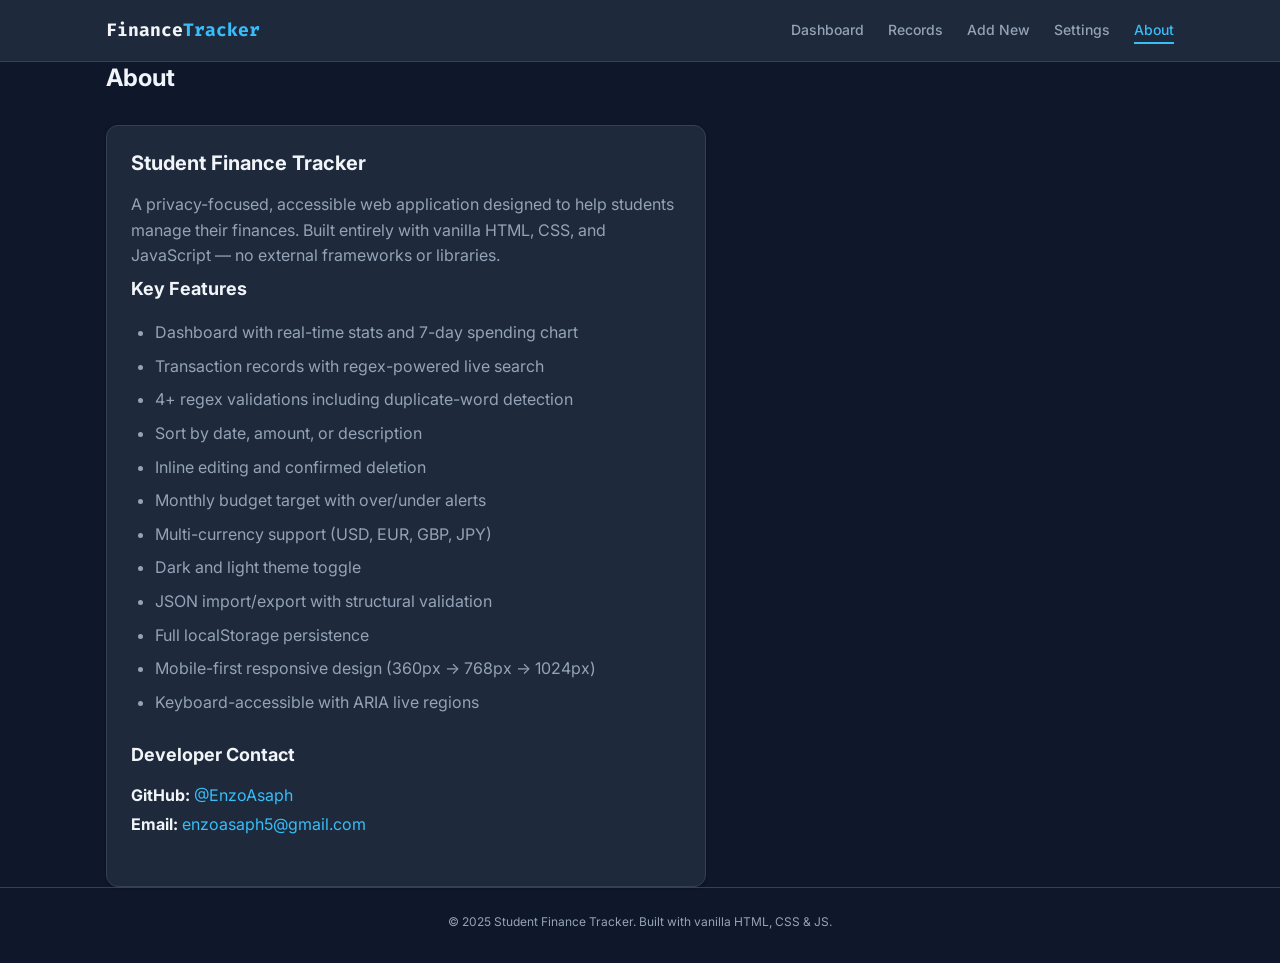
==== about.html @ 5e127b61 "feat: Add About page with purpose and developer contact" ====
<!DOCTYPE html>
<html lang="en">
<head>
  <meta charset="UTF-8">
  <meta name="viewport" content="width=device-width, initial-scale=1.0">
  <meta name="description" content="Student Finance Tracker - About">
  <title>About | Student Finance Tracker</title>
  <link rel="preconnect" href="https://fonts.googleapis.com">
  <link rel="preconnect" href="https://fonts.gstatic.com" crossorigin>
  <link href="https://fonts.googleapis.com/css2?family=Fira+Code:wght@400;500&family=Inter:wght@400;500;600;700&display=swap" rel="stylesheet">
  <link rel="stylesheet" href="styles/vars.css">
  <link rel="stylesheet" href="styles/global.css">
  <link rel="stylesheet" href="styles/layout.css">
  <link rel="stylesheet" href="styles/components.css">
</head>
<body>
  <a href="#main-content" class="skip-link">Skip to content</a>

  <header class="main-header">
    <div class="container header-content">
      <a href="index.html" class="logo">Finance<span class="accent">Tracker</span></a>
      <button class="mobile-menu-toggle" aria-label="Toggle navigation" aria-expanded="false">
        <span class="bar"></span><span class="bar"></span><span class="bar"></span>
      </button>
      <nav class="main-nav" aria-label="Main navigation">
        <ul class="nav-list">
          <li><a href="index.html" class="nav-link">Dashboard</a></li>
          <li><a href="records.html" class="nav-link">Records</a></li>
          <li><a href="addnew.html" class="nav-link">Add New</a></li>
          <li><a href="settings.html" class="nav-link">Settings</a></li>
          <li><a href="about.html" class="nav-link active">About</a></li>
        </ul>
      </nav>
    </div>
  </header>

  <main id="main-content" class="container">
    <section aria-labelledby="about-heading">
      <header class="section-header">
        <h1 id="about-heading">About</h1>
      </header>

      <div class="card" style="max-width: 600px;">
        <h2>Student Finance Tracker</h2>
        <p>
          A privacy-focused, accessible web application designed to help students
          manage their finances. Built entirely with vanilla HTML, CSS, and JavaScript
          — no external frameworks or libraries.
        </p>

        <h3>Key Features</h3>
        <ul class="about-features" style="list-style: disc; padding-left: var(--sp-lg); margin-bottom: var(--sp-lg);">
          <li>Dashboard with real-time stats and 7-day spending chart</li>
          <li>Transaction records with regex-powered live search</li>
          <li>4+ regex validations including duplicate-word detection</li>
          <li>Sort by date, amount, or description</li>
          <li>Inline editing and confirmed deletion</li>
          <li>Monthly budget target with over/under alerts</li>
          <li>Multi-currency support (USD, EUR, GBP, JPY)</li>
          <li>Dark and light theme toggle</li>
          <li>JSON import/export with structural validation</li>
          <li>Full localStorage persistence</li>
          <li>Mobile-first responsive design (360px → 768px → 1024px)</li>
          <li>Keyboard-accessible with ARIA live regions</li>
        </ul>

        <h3>Developer Contact</h3>
        <ul style="list-style: none; margin-bottom: var(--sp-lg);">
          <li style="margin-bottom: var(--sp-xs);">
            <strong>GitHub:</strong>
            <a href="https://github.com/EnzoAsaph" target="_blank" rel="noopener">@EnzoAsaph</a>
          </li>
          <li>
            <strong>Email:</strong>
            <a href="mailto:enzoasaph5@gmail.com">enzoasaph5@gmail.com</a>
          </li>
        </ul>
      </div>
    </section>
  </main>

  <footer class="main-footer">
    <div class="container">
      <p>&copy; 2025 Student Finance Tracker. Built with vanilla HTML, CSS &amp; JS.</p>
    </div>
  </footer>

  <script src="scripts/ui.js"></script>
</body>
</html>
---- styles/vars.css ----
/* =========================================
   CSS Custom Properties (Variables)
   Dark theme is the default (mobile-first)
   ========================================= */
:root {
  /* Colors - Dark Theme */
  --color-bg-deep: #0f172a;
  --color-bg-card: #1e293b;
  --color-bg-hover: #334155;
  --color-text-primary: #f1f5f9;
  --color-text-secondary: #94a3b8;
  --color-accent: #38bdf8;
  --color-accent-hover: #7dd3fc;
  --color-accent-glow: rgba(56, 189, 248, 0.15);
  --color-success: #4ade80;
  --color-danger: #f87171;
  --color-warning: #fbbf24;

  /* Typography */
  --font-base: 'Inter', system-ui, -apple-system, sans-serif;
  --font-mono: 'Fira Code', monospace;
  --fs-xs: 0.75rem;
  --fs-sm: 0.875rem;
  --fs-base: 1rem;
  --fs-lg: 1.125rem;
  --fs-xl: 1.25rem;
  --fs-2xl: 1.5rem;
  --fs-3xl: 2rem;

  /* Spacing */
  --sp-xs: 0.25rem;
  --sp-sm: 0.5rem;
  --sp-md: 1rem;
  --sp-lg: 1.5rem;
  --sp-xl: 2rem;
  --sp-2xl: 3rem;

  /* Borders & Shadows */
  --radius-sm: 4px;
  --radius-md: 8px;
  --radius-lg: 12px;
  --shadow: 0 1px 3px rgba(0, 0, 0, 0.3);
  --transition: 0.2s ease;
}

/* Light Theme Override */
[data-theme="light"] {
  --color-bg-deep: #f1f5f9;
  --color-bg-card: #ffffff;
  --color-bg-hover: #e2e8f0;
  --color-text-primary: #0f172a;
  --color-text-secondary: #64748b;
  --color-accent: #0284c7;
  --color-accent-hover: #0369a1;
  --color-accent-glow: rgba(2, 132, 199, 0.1);
  --shadow: 0 1px 3px rgba(0, 0, 0, 0.1);
}
---- styles/global.css ----
/* =========================================
   Global Reset & Base Styles
   ========================================= */

*, *::before, *::after {
  box-sizing: border-box;
  margin: 0;
  padding: 0;
}

html {
  font-size: 100%;
  scroll-behavior: smooth;
}

body {
  font-family: var(--font-base);
  background-color: var(--color-bg-deep);
  color: var(--color-text-primary);
  line-height: 1.6;
  min-height: 100vh;
  display: flex;
  flex-direction: column;
}

/* Typography */
h1, h2, h3 {
  color: var(--color-text-primary);
  line-height: 1.3;
  margin-bottom: var(--sp-md);
}

h1 { font-size: var(--fs-2xl); }
h2 { font-size: var(--fs-xl); }
h3 { font-size: var(--fs-lg); }

p {
  color: var(--color-text-secondary);
  margin-bottom: var(--sp-sm);
}

a {
  color: var(--color-accent);
  text-decoration: none;
  transition: color var(--transition);
}

a:hover {
  color: var(--color-accent-hover);
  text-decoration: underline;
}

/* Focus - Accessibility */
:focus-visible {
  outline: 2px solid var(--color-accent);
  outline-offset: 2px;
}

/* Utilities */
.container {
  width: 100%;
  max-width: 1100px;
  margin: 0 auto;
  padding: 0 var(--sp-md);
}

/* Screen-reader only (visually hidden but accessible) */
.sr-only {
  position: absolute;
  width: 1px;
  height: 1px;
  padding: 0;
  margin: -1px;
  overflow: hidden;
  clip: rect(0, 0, 0, 0);
  white-space: nowrap;
  border: 0;
}

/* Mark highlight for search results */
mark {
  background-color: var(--color-warning);
  color: #000;
  padding: 0 2px;
  border-radius: 2px;
}
---- styles/layout.css ----
/* =========================================
   Layout: Header, Nav, Footer, Responsive
   ========================================= */

/* Skip Link (a11y) */
.skip-link {
  position: absolute;
  top: -100%;
  left: var(--sp-md);
  background: var(--color-accent);
  color: #fff;
  padding: var(--sp-sm) var(--sp-md);
  border-radius: var(--radius-sm);
  z-index: 9999;
  font-weight: 600;
}

.skip-link:focus {
  top: var(--sp-sm);
}

/* Header */
.main-header {
  background-color: var(--color-bg-card);
  border-bottom: 1px solid var(--color-bg-hover);
  padding: var(--sp-md) 0;
  position: sticky;
  top: 0;
  z-index: 100;
}

.header-content {
  display: flex;
  justify-content: space-between;
  align-items: center;
}

.logo {
  font-family: var(--font-mono);
  font-weight: 700;
  font-size: var(--fs-lg);
  color: var(--color-text-primary);
  text-decoration: none;
}

.logo:hover { text-decoration: none; }

.logo .accent {
  color: var(--color-accent);
}

/* Navigation - Mobile first: hidden */
.main-nav {
  display: none;
}

.nav-list {
  list-style: none;
  display: flex;
  gap: var(--sp-lg);
}

.nav-link {
  color: var(--color-text-secondary);
  font-size: var(--fs-sm);
  font-weight: 500;
  padding: var(--sp-xs) 0;
  text-decoration: none;
  transition: color var(--transition);
}

.nav-link::after {
  content: '';
  display: block;
  width: 0;
  height: 2px;
  background: var(--color-accent);
  transition: width var(--transition);
}

.nav-link:hover,
.nav-link.active {
  color: var(--color-accent);
  text-decoration: none;
}

.nav-link:hover::after,
.nav-link.active::after {
  width: 100%;
}

/* Hamburger Toggle */
.mobile-menu-toggle {
  display: flex;
  flex-direction: column;
  gap: 5px;
  background: none;
  border: none;
  cursor: pointer;
  padding: var(--sp-xs);
}

.bar {
  width: 24px;
  height: 2px;
  background-color: var(--color-text-primary);
  transition: var(--transition);
}

/* Mobile Nav Open State */
@media (max-width: 767px) {
  .main-nav.open {
    display: block;
    position: absolute;
    top: 100%;
    left: 0;
    right: 0;
    background-color: var(--color-bg-card);
    border-bottom: 1px solid var(--color-bg-hover);
    padding: var(--sp-md);
    animation: slideDown 0.25s ease-out;
  }

  .main-nav.open .nav-list {
    flex-direction: column;
    gap: var(--sp-sm);
  }
}

/* Main Content */
main {
  flex: 1;
  padding: var(--sp-xl) 0;
}

/* Fade-in for page content */
main > section {
  animation: fadeIn 0.3s ease;
}

.section-header {
  margin-bottom: var(--sp-xl);
}

.section-header p {
  margin-top: var(--sp-xs);
}

/* Footer */
.main-footer {
  padding: var(--sp-lg) 0;
  text-align: center;
  font-size: var(--fs-xs);
  color: var(--color-text-secondary);
  border-top: 1px solid var(--color-bg-hover);
}

/* =========================================
   Responsive Breakpoints
   Base: ~360px (mobile)
   ========================================= */

/* Tablet: 768px */
@media (min-width: 768px) {
  .mobile-menu-toggle {
    display: none;
  }

  .main-nav {
    display: block;
  }

  .dashboard-grid {
    grid-template-columns: repeat(2, 1fr);
  }
}

/* Desktop: 1024px */
@media (min-width: 1024px) {
  .dashboard-grid {
    grid-template-columns: repeat(4, 1fr);
  }

  .chart-card {
    grid-column: 1 / -1;
  }
}

/* =========================================
   Animations
   ========================================= */
@keyframes slideDown {
  from { opacity: 0; transform: translateY(-8px); }
  to   { opacity: 1; transform: translateY(0); }
}

@keyframes fadeIn {
  from { opacity: 0; }
  to   { opacity: 1; }
}
---- styles/components.css ----
/* =========================================
   Components: Cards, Buttons, Forms,
   Tables, Modals, Toasts, Dashboard
   ========================================= */

/* ---------- Cards ---------- */
.card {
  background-color: var(--color-bg-card);
  border: 1px solid var(--color-bg-hover);
  border-radius: var(--radius-lg);
  padding: var(--sp-lg);
  box-shadow: var(--shadow);
}

/* ---------- Buttons ---------- */
.btn {
  display: inline-flex;
  align-items: center;
  justify-content: center;
  gap: var(--sp-sm);
  padding: 0.6rem 1.25rem;
  border-radius: var(--radius-md);
  font-weight: 600;
  font-size: var(--fs-sm);
  font-family: var(--font-base);
  cursor: pointer;
  border: 1px solid var(--color-bg-hover);
  background: var(--color-bg-card);
  color: var(--color-text-primary);
  transition: background var(--transition), transform var(--transition);
  text-decoration: none;
}

.btn:hover {
  background: var(--color-bg-hover);
  text-decoration: none;
}

.btn-primary {
  background-color: var(--color-accent);
  color: #fff;
  border-color: var(--color-accent);
}

.btn-primary:hover {
  background-color: var(--color-accent-hover);
  border-color: var(--color-accent-hover);
  transform: translateY(-1px);
}

.btn-danger {
  background-color: var(--color-danger);
  color: #fff;
  border-color: var(--color-danger);
}

.btn-danger:hover {
  opacity: 0.9;
}

.btn-icon {
  padding: 0.4rem;
  border-radius: 50%;
  background: transparent;
  color: var(--color-text-secondary);
  border: none;
  cursor: pointer;
  transition: var(--transition);
  display: inline-flex;
  align-items: center;
}

.btn-icon:hover {
  background-color: var(--color-bg-hover);
  color: var(--color-accent);
}

/* ---------- Forms ---------- */
.form-group {
  margin-bottom: var(--sp-lg);
}

.form-label {
  display: block;
  margin-bottom: var(--sp-xs);
  color: var(--color-text-secondary);
  font-size: var(--fs-sm);
  font-weight: 500;
}

.form-input,
.form-select {
  width: 100%;
  padding: 0.65rem 0.75rem;
  background-color: var(--color-bg-deep);
  border: 1px solid var(--color-bg-hover);
  border-radius: var(--radius-md);
  color: var(--color-text-primary);
  font-family: var(--font-base);
  font-size: var(--fs-base);
  transition: border-color var(--transition);
}

.form-input:focus,
.form-select:focus {
  outline: none;
  border-color: var(--color-accent);
  box-shadow: 0 0 0 3px var(--color-accent-glow);
}

/* Validation error state */
.form-input.invalid,
.form-select.invalid {
  border-color: var(--color-danger);
}

.form-error-msg {
  display: none;
  margin-top: var(--sp-xs);
  font-size: var(--fs-xs);
  color: var(--color-danger);
}

/* ---------- Tables ---------- */
.table-container {
  overflow-x: auto;
  border-radius: var(--radius-md);
  border: 1px solid var(--color-bg-hover);
}

.data-table {
  width: 100%;
  border-collapse: collapse;
  min-width: 550px;
}

.data-table th,
.data-table td {
  padding: var(--sp-md);
  text-align: left;
  border-bottom: 1px solid var(--color-bg-hover);
}

.data-table th {
  background-color: var(--color-bg-hover);
  color: var(--color-text-primary);
  font-size: var(--fs-xs);
  font-weight: 600;
  text-transform: uppercase;
  letter-spacing: 0.05em;
}

.data-table tbody tr:hover td {
  background-color: var(--color-accent-glow);
}

/* Responsive table: cards on mobile */
@media (max-width: 767px) {
  .data-table { min-width: 0; }
  .data-table thead { display: none; }

  .data-table tbody,
  .data-table tr,
  .data-table td {
    display: block;
    width: 100%;
  }

  .data-table tr {
    margin-bottom: var(--sp-md);
    background: var(--color-bg-card);
    border: 1px solid var(--color-bg-hover);
    border-radius: var(--radius-md);
    padding: var(--sp-sm);
  }

  .data-table td {
    display: flex;
    justify-content: space-between;
    align-items: center;
    padding: var(--sp-sm);
    border-bottom: 1px solid var(--color-bg-hover);
  }

  .data-table td:last-child {
    border-bottom: none;
    justify-content: flex-end;
    gap: var(--sp-sm);
  }

  .data-table td::before {
    content: attr(data-label);
    font-weight: 600;
    font-size: var(--fs-xs);
    color: var(--color-text-secondary);
    text-transform: uppercase;
  }
}

/* ---------- Badges ---------- */
.badge {
  display: inline-block;
  padding: 0.15em 0.6em;
  border-radius: 999px;
  font-size: var(--fs-xs);
  font-weight: 600;
  background-color: var(--color-accent-glow);
  color: var(--color-accent);
  border: 1px solid currentColor;
}

/* ---------- Dashboard ---------- */
.dashboard-grid {
  display: grid;
  grid-template-columns: 1fr;
  gap: var(--sp-lg);
}

.stat-card {
  text-align: center;
}

.stat-label {
  display: block;
  font-size: var(--fs-xs);
  color: var(--color-text-secondary);
  text-transform: uppercase;
  letter-spacing: 0.05em;
  margin-bottom: var(--sp-xs);
}

.stat-value {
  display: block;
  font-size: var(--fs-3xl);
  font-weight: 700;
  color: var(--color-accent);
  font-family: var(--font-mono);
}

.stat-note {
  display: block;
  font-size: var(--fs-xs);
  color: var(--color-text-secondary);
  margin-top: var(--sp-xs);
}

.stat-note.over-budget {
  color: var(--color-danger);
  font-weight: 600;
}

.stat-note.under-budget {
  color: var(--color-success);
}

/* Simple CSS Bar Chart */
.chart-card h3 {
  margin-bottom: var(--sp-md);
}

.chart-bars {
  display: flex;
  align-items: flex-end;
  gap: var(--sp-sm);
  height: 160px;
  padding-top: var(--sp-md);
  border-bottom: 1px solid var(--color-bg-hover);
}

.chart-col {
  flex: 1;
  display: flex;
  flex-direction: column;
  align-items: center;
  height: 100%;
  justify-content: flex-end;
}

.chart-bar {
  width: 100%;
  max-width: 40px;
  background-color: var(--color-accent);
  border-radius: var(--radius-sm) var(--radius-sm) 0 0;
  min-height: 2px;
  transition: height 0.4s ease;
}

.chart-label {
  font-size: var(--fs-xs);
  color: var(--color-text-secondary);
  margin-top: var(--sp-xs);
  text-align: center;
}

.chart-amount {
  font-size: var(--fs-xs);
  color: var(--color-text-secondary);
  margin-bottom: var(--sp-xs);
}

/* ---------- Controls Bar (Records page) ---------- */
.controls-card {
  display: flex;
  flex-wrap: wrap;
  gap: var(--sp-md);
  align-items: center;
  margin-bottom: var(--sp-lg);
}

.controls-card .search-box {
  flex: 1;
  min-width: 200px;
}

.controls-card .filter-box {
  min-width: 160px;
}

/* ---------- Modal ---------- */
.modal-overlay {
  position: fixed;
  inset: 0;
  background-color: rgba(0, 0, 0, 0.6);
  display: flex;
  justify-content: center;
  align-items: center;
  z-index: 200;
  opacity: 0;
  visibility: hidden;
  transition: opacity 0.25s ease, visibility 0.25s ease;
}

.modal-overlay.active {
  opacity: 1;
  visibility: visible;
}

.modal-content {
  background: var(--color-bg-card);
  border: 1px solid var(--color-bg-hover);
  border-radius: var(--radius-lg);
  padding: var(--sp-xl);
  width: 90%;
  max-width: 400px;
  text-align: center;
  transform: scale(0.95);
  transition: transform 0.25s ease;
}

.modal-overlay.active .modal-content {
  transform: scale(1);
}

.modal-title {
  font-size: var(--fs-xl);
  margin-bottom: var(--sp-sm);
}

.modal-body {
  color: var(--color-text-secondary);
  margin-bottom: var(--sp-lg);
}

.modal-footer {
  display: flex;
  justify-content: center;
  gap: var(--sp-md);
}

/* ---------- Toast Notification ---------- */
.toast {
  position: fixed;
  top: var(--sp-lg);
  right: var(--sp-lg);
  background: var(--color-accent);
  color: #fff;
  padding: var(--sp-md) var(--sp-lg);
  border-radius: var(--radius-md);
  font-weight: 600;
  font-size: var(--fs-sm);
  z-index: 300;
  transform: translateX(120%);
  transition: transform 0.3s ease;
  box-shadow: var(--shadow);
}

.toast.visible {
  transform: translateX(0);
}

/* ---------- Settings ---------- */
.setting-row {
  display: flex;
  justify-content: space-between;
  align-items: center;
  padding: var(--sp-md) 0;
  border-bottom: 1px solid var(--color-bg-hover);
}

.setting-row:last-child {
  border-bottom: none;
}

.setting-info {
  flex: 1;
}

.setting-info .form-label {
  margin-bottom: 0;
}

.setting-info p {
  font-size: var(--fs-xs);
  margin: 0;
}

/* ---------- About Page ---------- */
.about-features li {
  padding: var(--sp-xs) 0;
  color: var(--color-text-secondary);
}
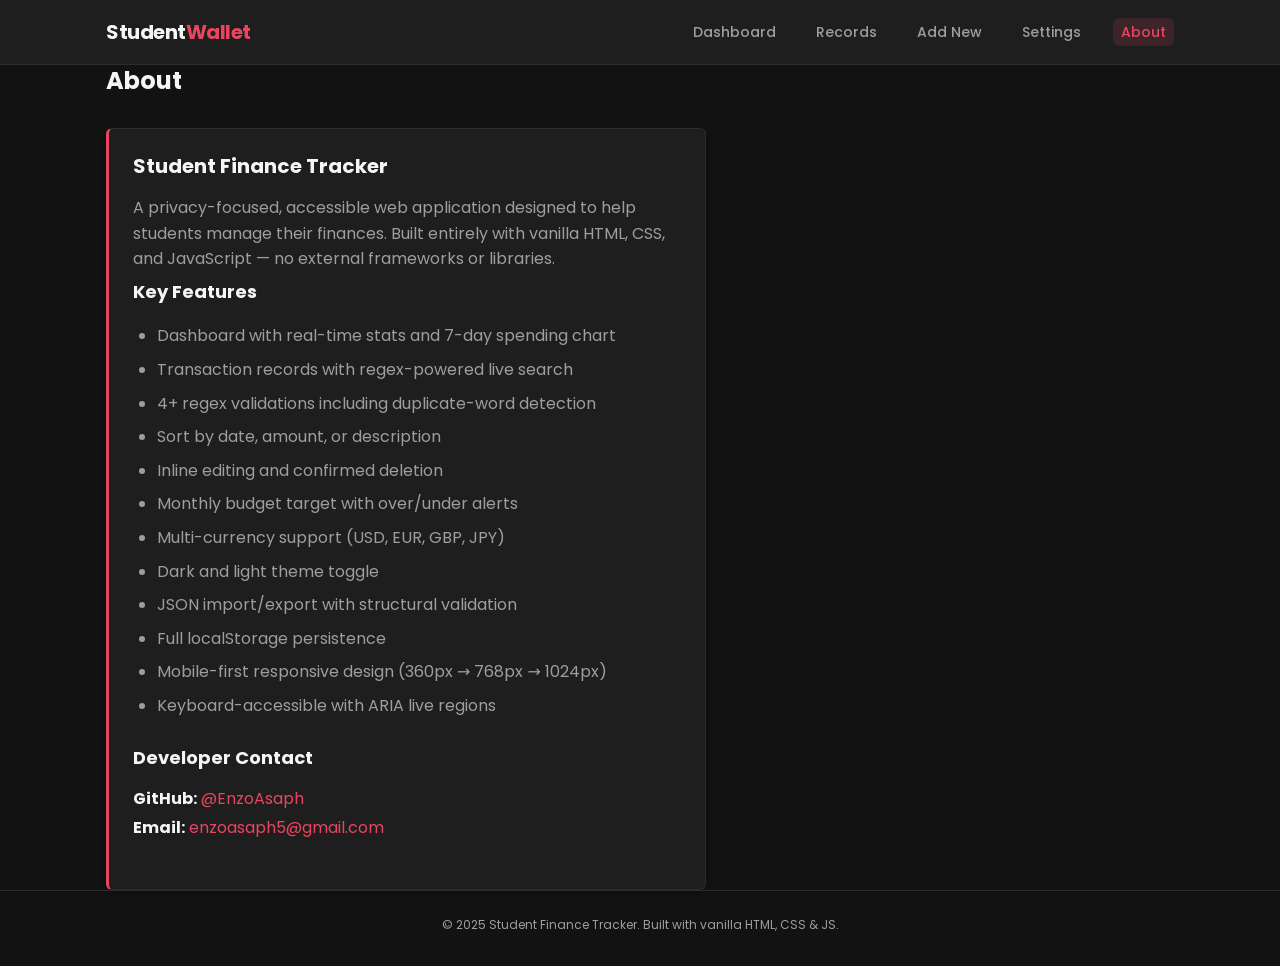
==== commit f6e2afe5: "style: Redesign UI with new branding, fonts, card style, and layout structure" ====
--- a/about.html
+++ b/about.html
@@ -7,7 +7,7 @@
   <title>About | Student Finance Tracker</title>
   <link rel="preconnect" href="https://fonts.googleapis.com">
   <link rel="preconnect" href="https://fonts.gstatic.com" crossorigin>
-  <link href="https://fonts.googleapis.com/css2?family=Fira+Code:wght@400;500&family=Inter:wght@400;500;600;700&display=swap" rel="stylesheet">
+  <link href="https://fonts.googleapis.com/css2?family=Poppins:wght@400;500;600;700&family=Source+Code+Pro:wght@400;500&display=swap" rel="stylesheet">
   <link rel="stylesheet" href="styles/vars.css">
   <link rel="stylesheet" href="styles/global.css">
   <link rel="stylesheet" href="styles/layout.css">
@@ -18,7 +18,7 @@
 
   <header class="main-header">
     <div class="container header-content">
-      <a href="index.html" class="logo">Finance<span class="accent">Tracker</span></a>
+      <a href="index.html" class="logo">Student<span class="accent">Wallet</span></a>
       <button class="mobile-menu-toggle" aria-label="Toggle navigation" aria-expanded="false">
         <span class="bar"></span><span class="bar"></span><span class="bar"></span>
       </button>
--- a/styles/vars.css
+++ b/styles/vars.css
@@ -4,21 +4,21 @@
    ========================================= */
 :root {
   /* Colors - Dark Theme */
-  --color-bg-deep: #0f172a;
-  --color-bg-card: #1e293b;
-  --color-bg-hover: #334155;
-  --color-text-primary: #f1f5f9;
-  --color-text-secondary: #94a3b8;
-  --color-accent: #38bdf8;
-  --color-accent-hover: #7dd3fc;
-  --color-accent-glow: rgba(56, 189, 248, 0.15);
-  --color-success: #4ade80;
-  --color-danger: #f87171;
-  --color-warning: #fbbf24;
+  --color-bg-deep: #121212;
+  --color-bg-card: #1e1e1e;
+  --color-bg-hover: #2c2c2c;
+  --color-text-primary: #f5f5f5;
+  --color-text-secondary: #9e9e9e;
+  --color-accent: #e94560;
+  --color-accent-hover: #ff6b81;
+  --color-accent-glow: rgba(233, 69, 96, 0.15);
+  --color-success: #66bb6a;
+  --color-danger: #e74c3c;
+  --color-warning: #ffa726;
 
   /* Typography */
-  --font-base: 'Inter', system-ui, -apple-system, sans-serif;
-  --font-mono: 'Fira Code', monospace;
+  --font-base: 'Poppins', system-ui, -apple-system, sans-serif;
+  --font-mono: 'Source Code Pro', monospace;
   --fs-xs: 0.75rem;
   --fs-sm: 0.875rem;
   --fs-base: 1rem;
@@ -36,22 +36,22 @@
   --sp-2xl: 3rem;
 
   /* Borders & Shadows */
-  --radius-sm: 4px;
-  --radius-md: 8px;
-  --radius-lg: 12px;
-  --shadow: 0 1px 3px rgba(0, 0, 0, 0.3);
+  --radius-sm: 3px;
+  --radius-md: 6px;
+  --radius-lg: 6px;
+  --shadow: 0 2px 6px rgba(0, 0, 0, 0.4);
   --transition: 0.2s ease;
 }
 
 /* Light Theme Override */
 [data-theme="light"] {
-  --color-bg-deep: #f1f5f9;
+  --color-bg-deep: #fafafa;
   --color-bg-card: #ffffff;
-  --color-bg-hover: #e2e8f0;
-  --color-text-primary: #0f172a;
-  --color-text-secondary: #64748b;
-  --color-accent: #0284c7;
-  --color-accent-hover: #0369a1;
-  --color-accent-glow: rgba(2, 132, 199, 0.1);
-  --shadow: 0 1px 3px rgba(0, 0, 0, 0.1);
+  --color-bg-hover: #eeeeee;
+  --color-text-primary: #212121;
+  --color-text-secondary: #757575;
+  --color-accent: #c62828;
+  --color-accent-hover: #b71c1c;
+  --color-accent-glow: rgba(198, 40, 40, 0.1);
+  --shadow: 0 1px 4px rgba(0, 0, 0, 0.1);
 }
--- a/styles/layout.css
+++ b/styles/layout.css
@@ -36,11 +36,12 @@
 }
 
 .logo {
-  font-family: var(--font-mono);
+  font-family: var(--font-base);
   font-weight: 700;
-  font-size: var(--fs-lg);
+  font-size: var(--fs-xl);
   color: var(--color-text-primary);
   text-decoration: none;
+  letter-spacing: -0.5px;
 }
 
 .logo:hover { text-decoration: none; }
@@ -64,29 +65,17 @@
   color: var(--color-text-secondary);
   font-size: var(--fs-sm);
   font-weight: 500;
-  padding: var(--sp-xs) 0;
+  padding: var(--sp-xs) var(--sp-sm);
+  border-radius: var(--radius-md);
   text-decoration: none;
-  transition: color var(--transition);
-}
-
-.nav-link::after {
-  content: '';
-  display: block;
-  width: 0;
-  height: 2px;
-  background: var(--color-accent);
-  transition: width var(--transition);
+  transition: color var(--transition), background var(--transition);
 }
 
 .nav-link:hover,
 .nav-link.active {
   color: var(--color-accent);
+  background: var(--color-accent-glow);
   text-decoration: none;
-}
-
-.nav-link:hover::after,
-.nav-link.active::after {
-  width: 100%;
 }
 
 /* Hamburger Toggle */
@@ -178,7 +167,7 @@
 /* Desktop: 1024px */
 @media (min-width: 1024px) {
   .dashboard-grid {
-    grid-template-columns: repeat(4, 1fr);
+    grid-template-columns: repeat(3, 1fr);
   }
 
   .chart-card {
--- a/styles/components.css
+++ b/styles/components.css
@@ -7,6 +7,7 @@
 .card {
   background-color: var(--color-bg-card);
   border: 1px solid var(--color-bg-hover);
+  border-left: 3px solid var(--color-accent);
   border-radius: var(--radius-lg);
   padding: var(--sp-lg);
   box-shadow: var(--shadow);
@@ -217,7 +218,7 @@
 }
 
 .stat-card {
-  text-align: center;
+  text-align: left;
 }
 
 .stat-label {
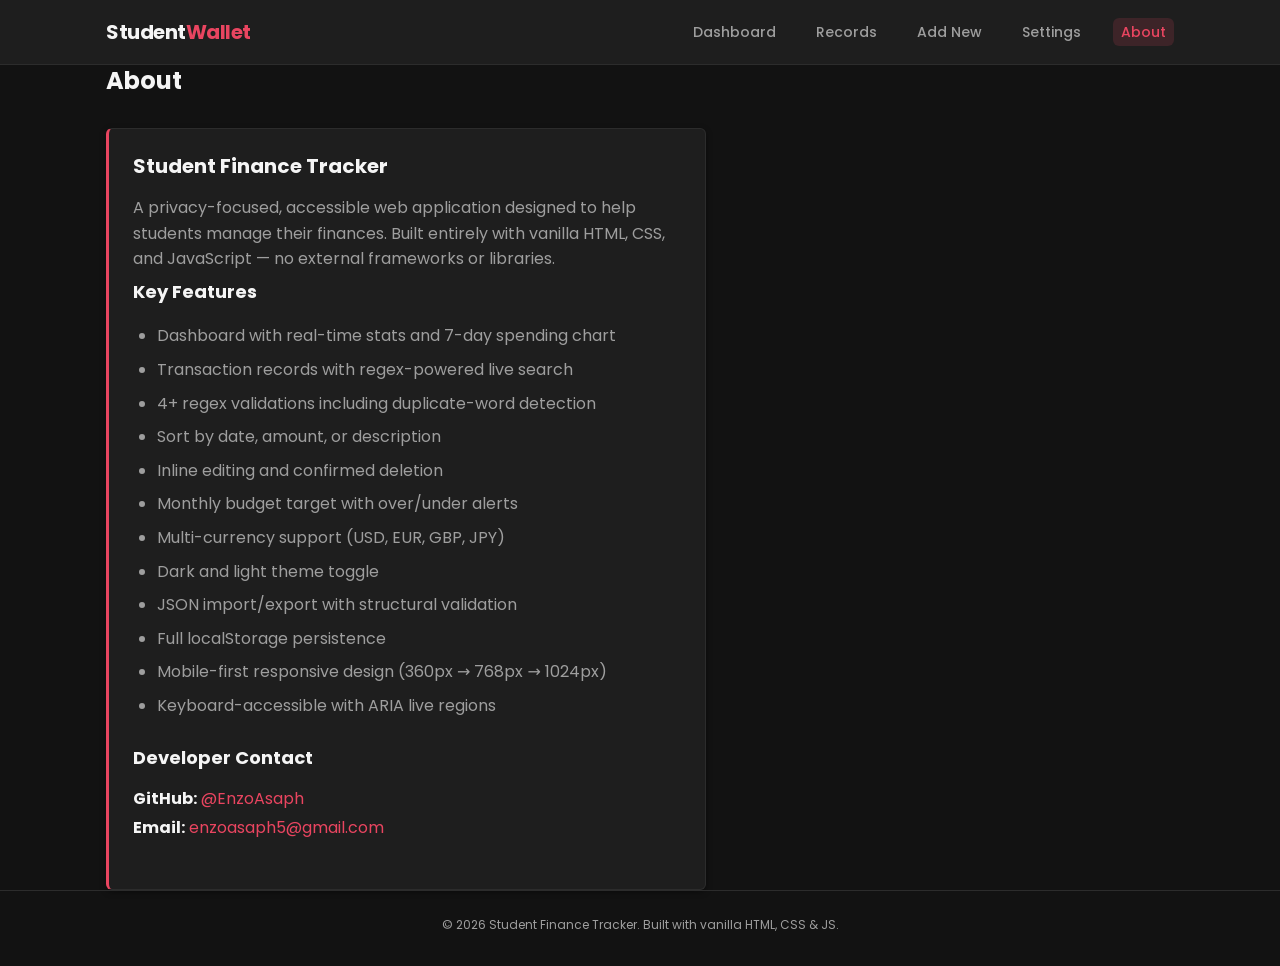
==== commit ead133c0: "fix: Update all dates from 2025 to 2026 across footers, seed data, tests, and README" ====
--- a/about.html
+++ b/about.html
@@ -81,7 +81,7 @@
 
   <footer class="main-footer">
     <div class="container">
-      <p>&copy; 2025 Student Finance Tracker. Built with vanilla HTML, CSS &amp; JS.</p>
+      <p>&copy; 2026 Student Finance Tracker. Built with vanilla HTML, CSS &amp; JS.</p>
     </div>
   </footer>
 
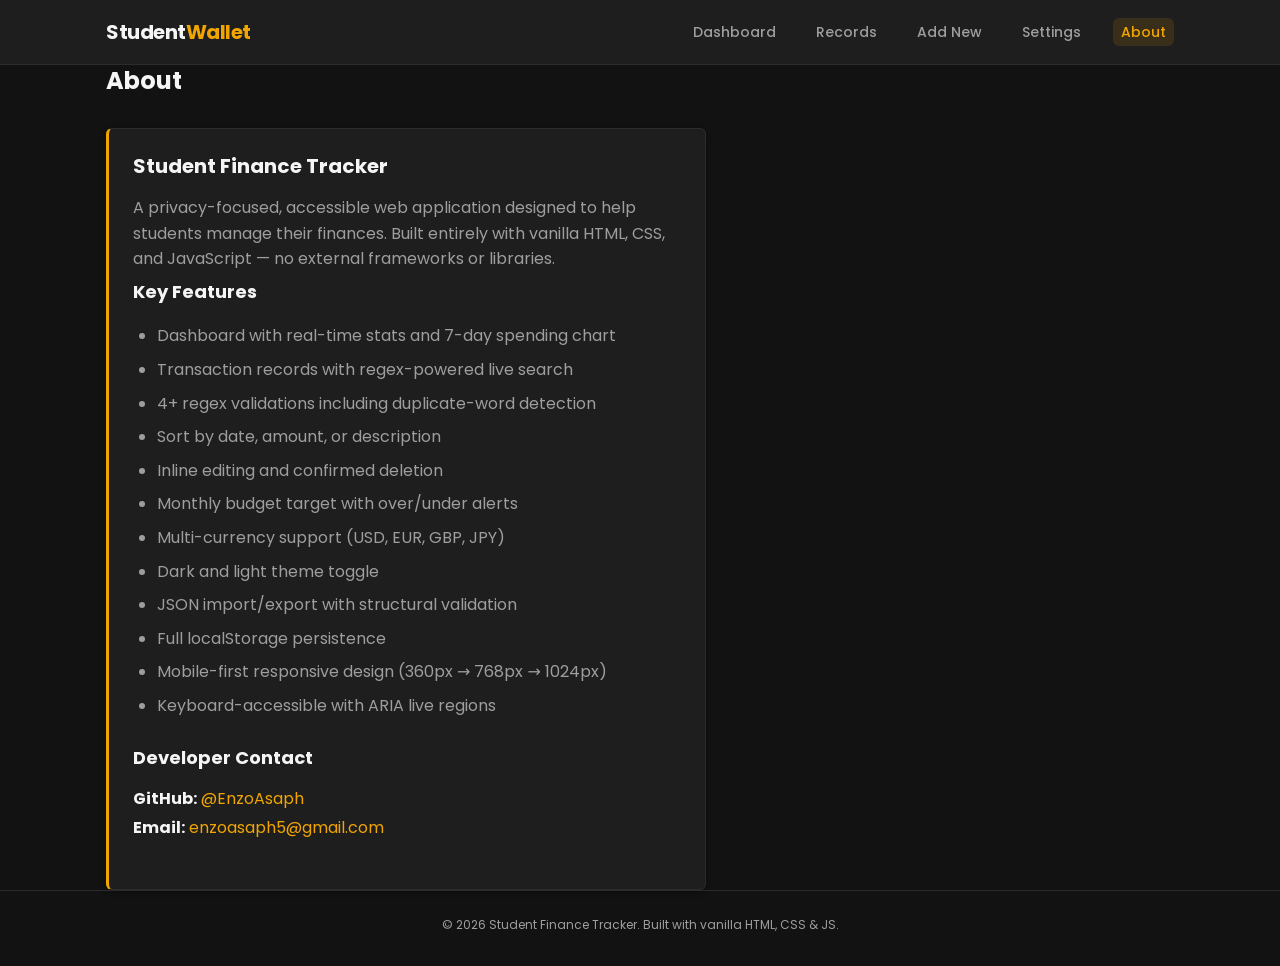
==== commit 3725793b: "fix: Apply theme instantly before CSS loads to prevent flash in both modes" ====
--- a/about.html
+++ b/about.html
@@ -8,6 +8,7 @@
   <link rel="preconnect" href="https://fonts.googleapis.com">
   <link rel="preconnect" href="https://fonts.gstatic.com" crossorigin>
   <link href="https://fonts.googleapis.com/css2?family=Poppins:wght@400;500;600;700&family=Source+Code+Pro:wght@400;500&display=swap" rel="stylesheet">
+  <script>document.documentElement.setAttribute('data-theme',localStorage.getItem('theme')||'dark')</script>
   <link rel="stylesheet" href="styles/vars.css">
   <link rel="stylesheet" href="styles/global.css">
   <link rel="stylesheet" href="styles/layout.css">
--- a/styles/vars.css
+++ b/styles/vars.css
@@ -9,11 +9,11 @@
   --color-bg-hover: #2c2c2c;
   --color-text-primary: #f5f5f5;
   --color-text-secondary: #9e9e9e;
-  --color-accent: #e94560;
-  --color-accent-hover: #ff6b81;
-  --color-accent-glow: rgba(233, 69, 96, 0.15);
-  --color-success: #66bb6a;
-  --color-danger: #e74c3c;
+  --color-accent: #f0a500;
+  --color-accent-hover: #ffbf33;
+  --color-accent-glow: rgba(240, 165, 0, 0.12);
+  --color-success: #4caf50;
+  --color-danger: #ef4444;
   --color-warning: #ffa726;
 
   /* Typography */
@@ -50,8 +50,8 @@
   --color-bg-hover: #eeeeee;
   --color-text-primary: #212121;
   --color-text-secondary: #757575;
-  --color-accent: #c62828;
-  --color-accent-hover: #b71c1c;
-  --color-accent-glow: rgba(198, 40, 40, 0.1);
+  --color-accent: #e69500;
+  --color-accent-hover: #cc8400;
+  --color-accent-glow: rgba(230, 149, 0, 0.1);
   --shadow: 0 1px 4px rgba(0, 0, 0, 0.1);
 }
--- a/styles/global.css
+++ b/styles/global.css
@@ -11,6 +11,7 @@
 html {
   font-size: 100%;
   scroll-behavior: smooth;
+  background-color: var(--color-bg-deep);
 }
 
 body {
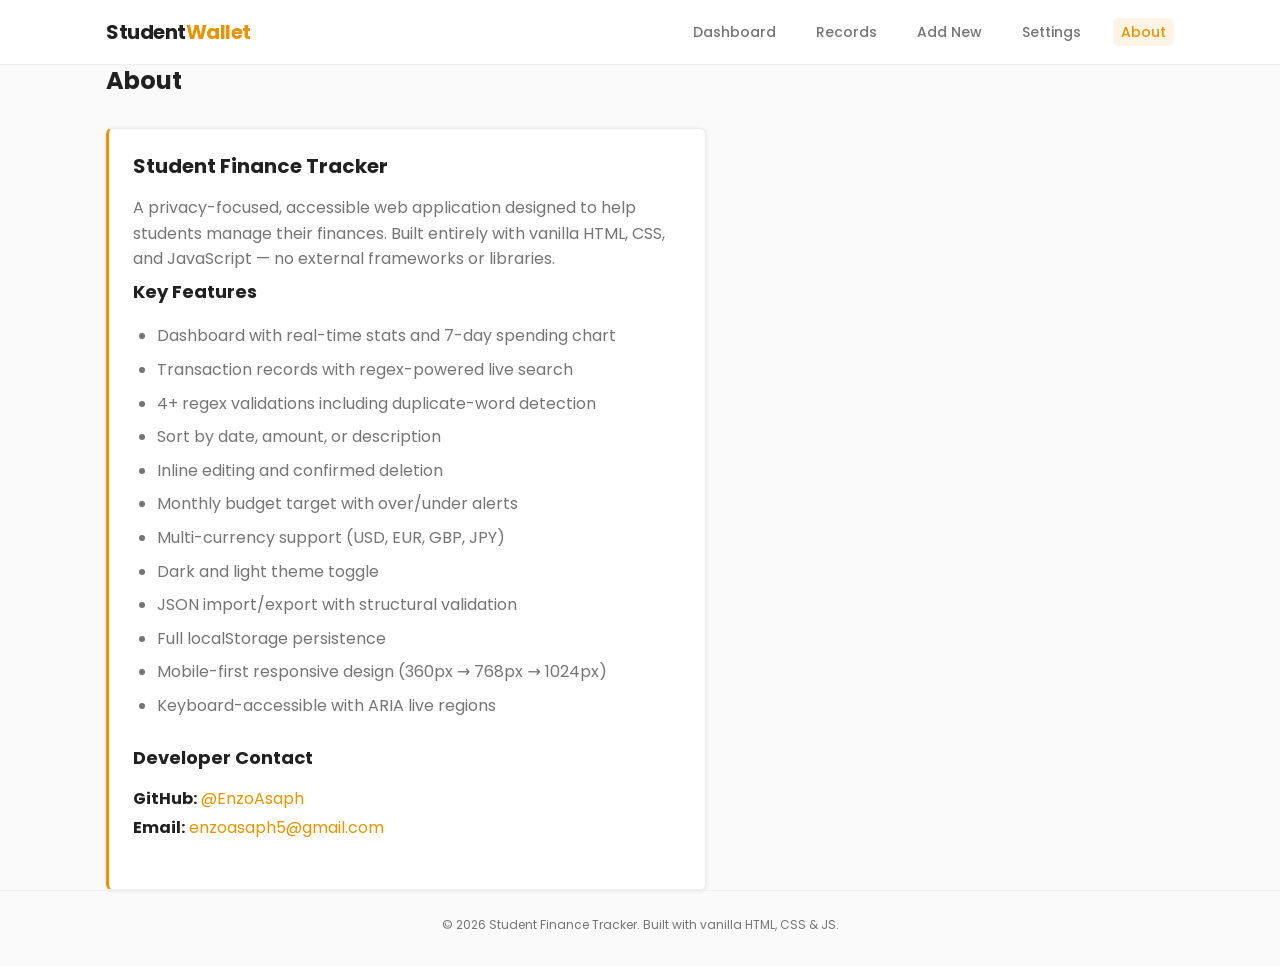
==== commit fa45affc: "style: Set light mode as the default theme" ====
--- a/about.html
+++ b/about.html
@@ -8,7 +8,7 @@
   <link rel="preconnect" href="https://fonts.googleapis.com">
   <link rel="preconnect" href="https://fonts.gstatic.com" crossorigin>
   <link href="https://fonts.googleapis.com/css2?family=Poppins:wght@400;500;600;700&family=Source+Code+Pro:wght@400;500&display=swap" rel="stylesheet">
-  <script>document.documentElement.setAttribute('data-theme',localStorage.getItem('theme')||'dark')</script>
+  <script>document.documentElement.setAttribute('data-theme',localStorage.getItem('theme')||'light')</script>
   <link rel="stylesheet" href="styles/vars.css">
   <link rel="stylesheet" href="styles/global.css">
   <link rel="stylesheet" href="styles/layout.css">
--- a/styles/global.css
+++ b/styles/global.css
@@ -11,7 +11,7 @@
 html {
   font-size: 100%;
   scroll-behavior: smooth;
-  background-color: var(--color-bg-deep);
+  background-color: #fafafa;
 }
 
 body {
